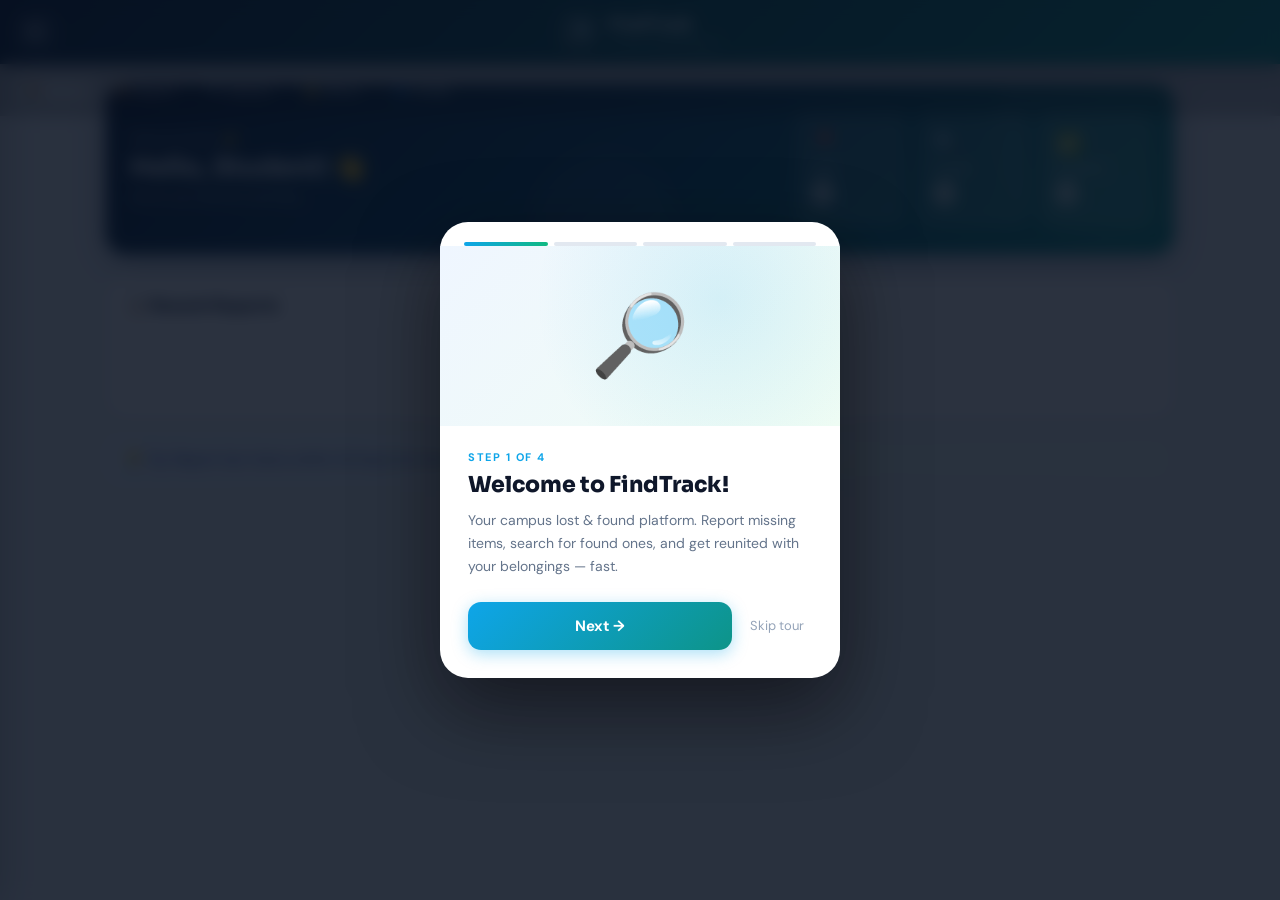
==== app.html @ 5d534c51 "Add files via upload" ====
<!DOCTYPE html>
<html lang="en">
<head>
  <meta charset="utf-8"/>
  <meta name="viewport" content="width=device-width,initial-scale=1"/>
  <title>FindTrack — Dashboard</title>
  <link rel="stylesheet" href="style.css"/>
</head>
<body>

  <!-- TOP BAR -->
  <header class="topbar">
    <div class="topbar-inner">
      <button id="burgerBtn" class="burger-btn" aria-label="Menu">☰</button>
      <div class="brand-wrap">
        <div class="logo">🔎</div>
        <div class="brand-text">
          <div class="brand-title">FindTrack</div>
          <div class="small-muted">Lost &amp; Found System</div>
        </div>
      </div>
      <div style="width:40px"></div>
    </div>
    <nav class="tabs">
      <button class="tab-btn active" data-tab="home">🏠 Home</button>
      <button class="tab-btn" data-tab="report">📦 Report</button>
      <button class="tab-btn" data-tab="search">🔍 Search</button>
      <button class="tab-btn" data-tab="notifications">🔔 Alerts</button>
      <button class="tab-btn" data-tab="profile">👤 Profile</button>
    </nav>
  </header>

  <!-- SIDEBAR -->
  <div id="sidebarOverlay" class="overlay hidden"></div>
  <aside id="sidebarDrawer" class="sidebar-drawer hidden">
    <div class="drawer-header">
      <strong>FindTrack Menu</strong>
      <button id="closeDrawer">✕</button>
    </div>
    <ul class="drawer-menu">
      <li class="drawer-item" data-section="home">🏠 Home</li>
      <li class="drawer-item" data-section="report">📦 Report Item</li>
      <li class="drawer-item" data-section="search">🔍 Search</li>
      <li class="drawer-item" data-section="notifications">🔔 Alerts</li>
      <li class="drawer-item" data-section="profile">👤 Profile</li>
      <hr>
      <li class="drawer-item" data-section="myitems">📂 My Items</li>
      <li class="drawer-item" data-section="pinned">📌 Pinned Items</li>
      <li class="drawer-item" data-section="categories">🏷️ Categories</li>
      <li class="drawer-item" data-section="analytics">📊 Analytics</li>
      <hr>
      <li class="drawer-item" data-section="tips">📚 Recovery Tips</li>
      <li class="drawer-item" data-section="packaging">📦 Packaging Tips</li>
      <li class="drawer-item" data-section="about">ℹ️ About / Help</li>
    </ul>
  </aside>

  <!-- MAIN -->
  <main>

    <!-- HOME -->
    <section id="home" class="panel active">
      <!-- Skeleton shown while JS loads -->
      <div id="homeSkeleton">
        <div class="skeleton skeleton-welcome"></div>
        <div style="background:white;border-radius:20px;border:1px solid #e2e8f0;padding:20px;margin-bottom:16px">
          <div class="skeleton skeleton-title" style="width:40%;height:16px;margin:0 0 16px"></div>
          <div class="skeleton skeleton-recent"></div>
          <div class="skeleton skeleton-recent"></div>
          <div class="skeleton skeleton-recent"></div>
        </div>
      </div>
      <!-- Real content (hidden until loaded) -->
      <div id="homeContent" style="display:none">
      <div class="welcome-card">
        <div class="welcome-left">
          <p class="muted">Welcome back 👋</p>
          <h1 id="welcomeUser" class="welcome-title">Hello, Student!</h1>
          <p class="muted" style="font-size:13px">Here's your activity summary</p>
        </div>
        <div class="stats-cards">
          <div class="stat-card">
            <div class="stat-icon">📍</div>
            <div class="stat-label">Lost</div>
            <div id="countLost" class="stat-value">0</div>
          </div>
          <div class="stat-card">
            <div class="stat-icon">🔍</div>
            <div class="stat-label">Found</div>
            <div id="countFound" class="stat-value">0</div>
          </div>
          <div class="stat-card">
            <div class="stat-icon">✅</div>
            <div class="stat-label">Claimed</div>
            <div id="countClaimed" class="stat-value">0</div>
          </div>
        </div>
      </div>

      <div class="recent-section">
        <div class="recent-header">
          <h3>📋 Recent Reports</h3>
        </div>
        <div id="recentList" class="recent-list"></div>
      </div>

      <div class="tip-banner">💡 Tip: Report lost items within 24 hours for the best chance of recovery!</div>
      </div><!-- end homeContent -->
    </section>

    <!-- REPORT -->
    <section id="report" class="panel">
      <div class="section-title">📦 Report Lost / Found Item</div>
      <p class="section-subtitle">Fill in the details below to submit a report. More detail = higher chance of recovery.</p>
      <div class="report-form-wrap">
        <form id="reportForm">
          <div class="form-group">
            <label for="r_title">Item Title *</label>
            <input id="r_title" type="text" placeholder="e.g., Blue Nike Backpack" required>
          </div>
          <div class="form-group">
            <label for="r_location">Location</label>
            <input id="r_location" type="text" placeholder="e.g., Library 2nd Floor">
          </div>
          <div class="form-group">
            <label for="r_desc">Description</label>
            <textarea id="r_desc" rows="4" placeholder="Add details like color, brand, identifying features..."></textarea>
          </div>
          <div class="form-group">
            <label for="r_image">Upload Photo</label>
            <input id="r_image" type="file" accept="image/*">
            <img id="imagePreview" class="image-preview" alt="Preview">
          </div>
          <div class="form-group">
            <label for="r_type">Item Status *</label>
            <select id="r_type">
              <option value="lost">🔴 Lost Item — I lost this</option>
              <option value="found">🟢 Found Item — I found this</option>
            </select>
          </div>
          <button class="primary-btn" type="submit">📤 Submit Report</button>
        </form>
      </div>
    </section>

    <!-- SEARCH -->
    <section id="search" class="panel">
      <div class="section-title">🔍 Search Items</div>
      <div class="search-container">
        <div class="search-bar">
          <div class="search-input-wrapper">
            <span class="search-icon">🔍</span>
            <input id="s_query" placeholder="Search by title, description or location...">
          </div>
          <select id="s_filter">
            <option value="all">All Items</option>
            <option value="lost">Lost Only</option>
            <option value="found">Found Only</option>
            <option value="claimed">Claimed</option>
          </select>
          <button id="toggleFilters" class="filter-btn">Filters ▾</button>
        </div>
        <div id="advancedFilters" class="advanced-filters hidden">
          <input id="filterLocation" placeholder="📍 Filter by location">
          <input id="filterDate" type="date">
        </div>
      </div>
      <div id="matchBanner" class="match-banner">
        <div class="match-banner-title">🤖 Smart Suggestions — Possible matches for your lost item</div>
        <div class="match-cards" id="matchCards"></div>
      </div>
      <div id="searchResults" class="cards-grid"></div>
      <div id="noResults" class="empty hidden"></div>
    </section>

    <!-- ITEM DETAIL VIEW -->
    <section id="itemDetail" class="panel">
      <button id="backToSearch" class="back-btn">← Back to Search</button>
      <div id="detailContent" class="detail-container"></div>
    </section>

    <!-- NOTIFICATIONS -->
    <section id="notifications" class="panel">
      <div class="section-title">🔔 Notifications &amp; Alerts</div>
      <div id="alertsList">
        <div class="alert-item">
          <strong>🎉 Welcome to FindTrack!</strong>
          <p>You'll receive notifications here when there are updates on your items.</p>
        </div>
        <div class="alert-item">
          <strong>💡 Pro Tip</strong>
          <p>Enable browser notifications to get instant alerts about your reported items!</p>
        </div>
      </div>
    </section>

    <!-- PROFILE -->
    <section id="profile" class="panel">
      <div class="section-title">👤 My Profile</div>
      <div class="profile-container">
        <div class="profile-photo">
          <img id="pf_avatar" src="https://api.dicebear.com/8.x/avataaars/svg?seed=default" alt="Profile">
          <input id="pf_avatar_file" type="file" hidden accept="image/*">
          <div style="display:flex;flex-direction:column;gap:8px;margin-top:12px">
            <button id="uploadBtn" class="primary-btn" style="width:100%;justify-content:center">📸 Upload Photo</button>
            <button id="randomAvatar" class="secondary-btn" style="width:100%;justify-content:center">🎲 Random Avatar</button>
          </div>
        </div>
        <div class="profile-fields">
          <div class="form-group">
            <label for="pf_name">Full Name</label>
            <input id="pf_name" placeholder="Enter your full name">
          </div>
          <div class="form-group">
            <label for="pf_email">Email Address</label>
            <input id="pf_email" type="email" placeholder="your.email@example.com">
          </div>
          <div class="form-group">
            <label for="pf_contact">Contact Number</label>
            <input id="pf_contact" placeholder="+63 912 345 6789">
          </div>
          <div style="display:flex;gap:10px;flex-wrap:wrap;align-items:center;margin-top:4px">
            <button id="saveProfile" class="primary-btn">💾 Save Profile</button>
            <a href="index.html" onclick="localStorage.removeItem('sessionUser')" style="font-size:13px;color:#ef4444;text-decoration:none;font-weight:600;">🚪 Logout</a>
          </div>
        </div>
      </div>
    </section>

    <!-- MY ITEMS -->
    <section id="myitems" class="panel">
      <div class="section-title">📂 My Items</div>
      <p class="section-subtitle">All items you've reported — tap to view details</p>
      <div id="myItemsList" class="cards-grid"></div>
      <div id="myItemsEmpty" class="empty" style="display:none">You haven't reported any items yet.</div>
    </section>

    <!-- PINNED -->
    <section id="pinned" class="panel">
      <div class="section-title">📌 Pinned Items</div>
      <p class="section-subtitle">Quick access to items you've bookmarked</p>
      <div id="pinnedList" class="cards-grid"></div>
      <div id="pinnedEmpty" class="empty" style="display:none">No pinned items yet. Pin items from search!</div>
    </section>

    <!-- CATEGORIES -->
    <section id="categories" class="panel">
      <div class="section-title">🏷️ Browse by Category</div>
      <p class="section-subtitle">Tap a category to filter lost items</p>
      <div class="cards-grid">
        <div class="card-item clickable" onclick="filterByCategory('bags')">
          <div class="card-media" style="font-size:60px">🎒</div>
          <div class="card-title">Bags &amp; Backpacks</div>
          <div class="card-desc">Backpacks, purses, wallets, luggage</div>
        </div>
        <div class="card-item clickable" onclick="filterByCategory('electronics')">
          <div class="card-media" style="font-size:60px">📱</div>
          <div class="card-title">Electronics</div>
          <div class="card-desc">Phones, laptops, tablets, chargers</div>
        </div>
        <div class="card-item clickable" onclick="filterByCategory('books')">
          <div class="card-media" style="font-size:60px">📚</div>
          <div class="card-title">Books &amp; Stationery</div>
          <div class="card-desc">Textbooks, notebooks, IDs, pens</div>
        </div>
        <div class="card-item clickable" onclick="filterByCategory('clothing')">
          <div class="card-media" style="font-size:60px">👕</div>
          <div class="card-title">Clothing &amp; Accessories</div>
          <div class="card-desc">Jackets, uniforms, glasses, watches</div>
        </div>
      </div>
    </section>

    <!-- ANALYTICS -->
    <section id="analytics" class="panel">
      <div class="section-title">📊 Analytics Dashboard</div>
      <p class="section-subtitle">Visual overview of all reported items</p>
      <div class="analytics-grid" id="analyticsGrid"></div>
      <div style="background:white;padding:24px;border-radius:20px;box-shadow:var(--shadow-sm);border:1px solid var(--border)">
        <canvas id="chartCanvas" width="400" height="220" style="max-width:100%;display:block;margin:0 auto"></canvas>
        <p style="text-align:center;color:var(--muted);font-size:13px;margin-top:14px">Item distribution by status</p>
      </div>
    </section>

    <!-- TIPS -->
    <section id="tips" class="panel">
      <div class="section-title">📚 Lost Item Recovery Guide</div>
      <p class="section-subtitle">Helpful tips to increase your chances of finding lost items</p>
      <div class="tips-grid">
        <div class="tip-card">🏃 <strong>Retrace Your Steps</strong><br><br>Go back through your route from the last few hours.</div>
        <div class="tip-card">🏢 <strong>Check Key Locations</strong><br><br>Visit Library, Cafeteria, Security Office, and Classrooms.</div>
        <div class="tip-card">📱 <strong>Use Digital Tools</strong><br><br>Post on forums, use FindTrack, check social media groups.</div>
        <div class="tip-card">🕒 <strong>Act Quickly</strong><br><br>Report and search within 2 hours for best results.</div>
        <div class="tip-card">📸 <strong>Add Photos</strong><br><br>Upload a photo of your item for much faster identification.</div>
        <div class="tip-card">📞 <strong>Contact Security</strong><br><br>Campus security offices collect found items daily.</div>
      </div>
    </section>

    <!-- PACKAGING TIPS -->
    <section id="packaging" class="panel">
      <div class="section-title">📦 Packaging &amp; Handling Tips</div>
      <p class="section-subtitle">Best practices for securing found items</p>
      <div class="tips-grid">
        <div class="tip-card">🧴 <strong>Protect Fragile Items</strong><br><br>Use bubble wrap or padding for delicate objects.</div>
        <div class="tip-card">🎁 <strong>Seal Securely</strong><br><br>Ensure items are properly contained before storage.</div>
        <div class="tip-card">📏 <strong>Label Clearly</strong><br><br>Add your name, contact info, and date item was found.</div>
        <div class="tip-card">🕒 <strong>Update Status</strong><br><br>Mark items as claimed once they've been recovered.</div>
      </div>
    </section>

    <!-- ABOUT -->
    <section id="about" class="panel">
      <div class="section-title">ℹ️ About FindTrack</div>
      <div class="report-form-wrap" style="max-width:600px">
        <p style="margin-bottom:16px;line-height:1.7"><strong>FindTrack</strong> is a comprehensive campus lost and found management system designed to help students and staff quickly report, search for, and recover lost items.</p>
        <div class="section-title" style="font-size:16px;margin-top:8px">📖 How to Use</div>
        <div class="tips-grid" style="grid-template-columns:1fr">
          <div class="tip-card">📦 <strong>Report</strong> — Submit details about lost or found items with photos and location</div>
          <div class="tip-card">🔍 <strong>Search</strong> — Browse all reported items with advanced filters and category browsing</div>
          <div class="tip-card">✅ <strong>Claim</strong> — Mark items as found once recovered, or delete your own reports</div>
          <div class="tip-card">📌 <strong>Pin</strong> — Bookmark items you want quick access to</div>
        </div>
        <div class="tip-banner" style="margin-top:16px">💡 Pro Tip: The more detail you add to reports, the faster items get matched!</div>
      </div>
    </section>

  </main>

  <!-- ONBOARDING OVERLAY -->
  <div id="onboardOverlay" class="onboard-overlay hidden">
    <div class="onboard-card" id="onboardCard">
      <div class="onboard-progress" id="onboardProgress"></div>
      <div class="onboard-visual">
        <div class="onboard-icon-wrap" id="onboardIcon"></div>
      </div>
      <div class="onboard-body">
        <div class="onboard-step-label" id="onboardLabel"></div>
        <div class="onboard-title"   id="onboardTitle"></div>
        <div class="onboard-desc"    id="onboardDesc"></div>
        <div class="onboard-actions">
          <button class="onboard-next" id="onboardNext">Next →</button>
          <button class="onboard-skip" id="onboardSkip">Skip tour</button>
        </div>
      </div>
    </div>
  </div>

  <!-- IMAGE ZOOM OVERLAY -->
  <div id="zoomOverlay" class="zoom-overlay hidden">
    <button class="zoom-close" id="zoomClose">✕</button>
    <img id="zoomImg" class="zoom-img" src="" alt="Zoomed view">
    <div class="zoom-hint">Tap anywhere to close</div>
  </div>

  <!-- MOBILE BOTTOM NAV -->
  <nav class="bottom-nav" id="bottomNav">
    <button class="bnav-btn active" data-tab="home">
      <span class="bnav-icon">🏠</span>Home
    </button>
    <button class="bnav-btn" data-tab="search">
      <span class="bnav-icon">🔍</span>Search
    </button>
    <button class="bnav-btn" data-tab="notifications">
      <span class="bnav-icon">🔔</span>Alerts
    </button>
    <button class="bnav-btn" data-tab="profile">
      <span class="bnav-icon">👤</span>Profile
    </button>
  </nav>

  <!-- REPORT FAB (mobile) -->
  <button class="report-fab" id="reportFab" title="Report Item">📦</button>

  <!-- GUEST MODAL -->
  <div id="guestModal" class="modal hidden">
    <div class="modal-content">
      <div class="modal-icon">🔒</div>
      <h2>Login Required</h2>
      <p>Please login or sign up to unlock the full features of FindTrack!</p>
      <div class="modal-buttons">
        <a href="login.html" class="modal-btn primary">🔐 Login</a>
        <a href="signup.html" class="modal-btn secondary">📝 Sign Up</a>
      </div>
      <button id="closeModal" class="modal-close">Maybe later</button>
    </div>
  </div>

  <!-- TOAST CONTAINER -->
  <div class="toast-container" id="toastContainer"></div>

  <script src="script.js"></script>
</body>
</html>
---- style.css ----
/* FindTrack v2 — Complete App Stylesheet */
@import url('https://fonts.googleapis.com/css2?family=Sora:wght@600;700;800&family=DM+Sans:wght@400;500;600&display=swap');

:root {
  --sky: #0ea5e9;
  --sky-dark: #0284c7;
  --teal: #0d9488;
  --mint: #10b981;
  --navy: #060f1e;
  --panel-bg: #f0f4f8;
  --white: #ffffff;
  --surface: #ffffff;
  --surface-alt: #f8fafc;
  --border: #e2e8f0;
  --muted: #64748b;
  --text: #0f172a;
  --text-sub: #475569;
  --shadow-sm: 0 2px 8px rgba(0,0,0,0.06);
  --shadow-md: 0 4px 20px rgba(0,0,0,0.10);
  --shadow-lg: 0 8px 40px rgba(0,0,0,0.14);
  --radius-sm: 10px;
  --radius-md: 14px;
  --radius-lg: 20px;
  --topbar-h: 64px;
  --tabs-h: 52px;
}

*, *::before, *::after { box-sizing: border-box; margin: 0; padding: 0; }

body {
  font-family: 'DM Sans', system-ui, sans-serif;
  background: var(--panel-bg);
  color: var(--text);
  -webkit-font-smoothing: antialiased;
}

/* ── TOPBAR ── */
.topbar {
  position: sticky; top: 0; z-index: 100;
  background: linear-gradient(135deg, #0c1f3a 0%, #0d9488 100%);
  box-shadow: 0 2px 20px rgba(0,0,0,0.25);
  height: var(--topbar-h);
}

.topbar-inner {
  height: 100%;
  display: flex; align-items: center; justify-content: space-between;
  padding: 0 16px; gap: 12px;
}

.brand-wrap { display: flex; align-items: center; gap: 10px; }

.logo {
  width: 38px; height: 38px;
  background: rgba(255,255,255,0.15);
  border-radius: 10px;
  display: flex; align-items: center; justify-content: center;
  font-size: 18px; flex-shrink: 0;
  box-shadow: 0 2px 8px rgba(0,0,0,0.15);
}

.brand-title { font-family: 'Sora', sans-serif; font-weight: 700; font-size: 17px; color: white; letter-spacing: -0.2px; }
.brand-text .small-muted { font-size: 11px; color: rgba(255,255,255,0.55); margin-top: 1px; }

.burger-btn {
  background: rgba(255,255,255,0.1);
  border: 1px solid rgba(255,255,255,0.15);
  color: white; font-size: 18px;
  cursor: pointer; padding: 7px 10px;
  border-radius: 9px; transition: all 0.2s; line-height: 1;
}
.burger-btn:hover { background: rgba(255,255,255,0.2); }

/* ── TABS ── */
.tabs {
  display: flex; gap: 4px;
  background: rgba(0,0,0,0.2);
  padding: 8px 12px;
  overflow-x: auto; scrollbar-width: none;
  height: var(--tabs-h);
  align-items: center;
}
.tabs::-webkit-scrollbar { display: none; }

.tab-btn {
  background: transparent; border: 0;
  color: rgba(255,255,255,0.65);
  padding: 8px 14px; border-radius: 8px;
  cursor: pointer; font-weight: 600; font-size: 13px;
  font-family: 'DM Sans', sans-serif;
  white-space: nowrap; transition: all 0.2s;
  display: flex; align-items: center; gap: 5px;
}
.tab-btn:hover { background: rgba(255,255,255,0.1); color: white; }
.tab-btn.active {
  background: rgba(255,255,255,0.18);
  color: white;
  box-shadow: 0 2px 8px rgba(0,0,0,0.15);
}

/* ── SIDEBAR DRAWER ── */
.overlay {
  position: fixed; inset: 0; background: rgba(0,0,0,0.55);
  z-index: 200; backdrop-filter: blur(4px);
}
.overlay.hidden { display: none; }

.sidebar-drawer {
  position: fixed; left: 0; top: 0; bottom: 0;
  width: 280px; z-index: 201;
  background: white;
  box-shadow: 4px 0 30px rgba(0,0,0,0.2);
  transform: translateX(-100%);
  transition: transform 0.3s cubic-bezier(.4,0,.2,1);
  display: flex; flex-direction: column;
}
.sidebar-drawer.hidden { transform: translateX(-100%); }
.sidebar-drawer.show { transform: translateX(0); }

.drawer-header {
  display: flex; align-items: center; justify-content: space-between;
  padding: 18px 20px;
  background: linear-gradient(135deg, #0c1f3a, #0d9488);
  color: white;
}
.drawer-header strong { font-family: 'Sora', sans-serif; font-size: 16px; }
.drawer-header button { background: rgba(255,255,255,0.15); border: none; color: white; font-size: 16px; cursor: pointer; width: 30px; height: 30px; border-radius: 8px; display: flex; align-items: center; justify-content: center; }

.drawer-menu { list-style: none; overflow-y: auto; flex: 1; padding: 12px 0; }
.drawer-menu hr { border: none; border-top: 1px solid #f1f5f9; margin: 8px 0; }
.drawer-item {
  padding: 12px 20px; cursor: pointer; font-size: 14px; font-weight: 500;
  color: #374151; transition: all 0.15s;
  display: flex; align-items: center; gap: 10px;
  border-radius: 0;
}
.drawer-item:hover { background: #f0f9ff; color: #0284c7; }

/* ── MAIN LAYOUT ── */
main {
  padding: 20px 16px 80px;
  max-width: 1100px;
  margin: 0 auto;
}

.panel { display: none; }
.panel.active { display: block; animation: panelIn 0.3s ease both; }
@keyframes panelIn { from { opacity: 0; transform: translateY(8px); } to { opacity: 1; transform: translateY(0); } }

/* ── WELCOME CARD ── */
.welcome-card {
  background: linear-gradient(135deg, #0c1f3a 0%, #0d4f6e 50%, #0d9488 100%);
  padding: 28px 24px; border-radius: var(--radius-lg);
  box-shadow: 0 8px 32px rgba(12,31,58,0.3);
  color: white; margin-bottom: 20px;
  display: flex; flex-direction: column; gap: 20px;
  position: relative; overflow: hidden;
}
.welcome-card::before {
  content: ''; position: absolute; top: -60px; right: -40px;
  width: 220px; height: 220px; border-radius: 50%;
  background: rgba(255,255,255,0.05);
}
.welcome-card::after {
  content: ''; position: absolute; bottom: -40px; left: 40%;
  width: 140px; height: 140px; border-radius: 50%;
  background: rgba(255,255,255,0.04);
}

@media (min-width: 768px) {
  .welcome-card { flex-direction: row; align-items: center; justify-content: space-between; }
}

.welcome-left .muted { color: rgba(255,255,255,0.6); font-size: 13px; margin-bottom: 4px; }
.welcome-title { font-family: 'Sora', sans-serif; font-size: 26px; font-weight: 700; margin-bottom: 4px; }

.stats-cards { display: flex; gap: 12px; flex-wrap: wrap; }
.stat-card {
  flex: 1; min-width: 110px;
  padding: 16px 14px; border-radius: 14px; color: white;
  background: rgba(255,255,255,0.12);
  backdrop-filter: blur(10px);
  border: 1px solid rgba(255,255,255,0.15);
  display: flex; flex-direction: column; gap: 4px;
  transition: all 0.25s; cursor: default;
}
.stat-card:hover { transform: translateY(-3px); background: rgba(255,255,255,0.18); }

.stat-icon { font-size: 22px; }
.stat-label { font-size: 10px; opacity: 0.7; font-weight: 700; letter-spacing: 0.8px; text-transform: uppercase; }
.stat-value { font-family: 'Sora', sans-serif; font-size: 30px; font-weight: 800; line-height: 1; }

/* ── SECTION HEADERS ── */
.section-title {
  font-family: 'Sora', sans-serif; font-size: 19px; font-weight: 700;
  color: var(--text); margin-bottom: 16px;
  display: flex; align-items: center; gap: 8px;
}
.section-subtitle { font-size: 14px; color: var(--muted); margin-bottom: 20px; }

/* ── RECENT SECTION ── */
.recent-section {
  background: var(--surface); border-radius: var(--radius-lg);
  padding: 20px; box-shadow: var(--shadow-sm);
  margin-bottom: 16px; border: 1px solid var(--border);
}
.recent-header { display: flex; align-items: center; justify-content: space-between; margin-bottom: 16px; }
.recent-header h3 { font-family: 'Sora', sans-serif; font-size: 16px; font-weight: 700; }

.recent-list { display: flex; flex-direction: column; gap: 10px; }

.recent-item {
  display: flex; align-items: center; gap: 14px;
  padding: 12px 14px; border-radius: var(--radius-md);
  background: var(--surface-alt); border: 1px solid var(--border);
  cursor: pointer; transition: all 0.2s;
}
.recent-item:hover { background: #eff6ff; border-color: #bfdbfe; transform: translateX(3px); }
.recent-thumb { width: 44px; height: 44px; border-radius: 10px; object-fit: cover; background: #e2e8f0; display: flex; align-items: center; justify-content: center; font-size: 20px; flex-shrink: 0; overflow: hidden; }
.recent-thumb img { width: 100%; height: 100%; object-fit: cover; }
.recent-info { flex: 1; min-width: 0; }
.recent-title { font-weight: 600; font-size: 14px; white-space: nowrap; overflow: hidden; text-overflow: ellipsis; }
.recent-meta { font-size: 12px; color: var(--muted); margin-top: 2px; }

/* ── TIP BANNER ── */
.tip-banner {
  background: linear-gradient(135deg, #eff6ff, #f0fdf4);
  border: 1px solid #bfdbfe;
  border-radius: var(--radius-md);
  padding: 14px 18px; font-size: 14px; color: #1e40af;
  font-weight: 500; margin-top: 16px;
}

/* ── CARDS GRID ── */
.cards-grid {
  display: grid;
  grid-template-columns: repeat(auto-fill, minmax(220px, 1fr));
  gap: 16px;
}

.card-item {
  background: var(--surface); border-radius: var(--radius-lg);
  box-shadow: var(--shadow-sm); overflow: hidden;
  border: 1px solid var(--border);
  transition: all 0.25s;
}
.card-item.clickable { cursor: pointer; }
.card-item:hover {
  transform: translateY(-4px);
  box-shadow: var(--shadow-lg);
  border-color: #bfdbfe;
}

.card-media {
  height: 150px; background: var(--surface-alt);
  display: flex; align-items: center; justify-content: center;
  overflow: hidden; border-bottom: 1px solid var(--border);
}
.card-media img { width: 100%; height: 100%; object-fit: cover; }

.card-title { font-weight: 700; font-size: 14px; padding: 12px 14px 4px; line-height: 1.3; }
.card-desc { font-size: 12.5px; color: var(--muted); padding: 0 14px 10px; line-height: 1.5; display: -webkit-box; -webkit-line-clamp: 2; -webkit-box-orient: vertical; overflow: hidden; }

.card-footer {
  display: flex; align-items: center; justify-content: space-between;
  padding: 10px 14px 12px; border-top: 1px solid var(--border);
  font-size: 12px;
}

/* ── BADGES ── */
.badge {
  display: inline-flex; align-items: center;
  padding: 4px 10px; border-radius: 100px;
  font-size: 10.5px; font-weight: 700; letter-spacing: 0.5px; text-transform: uppercase;
}
.badge.lost { background: #fff1f0; color: #cf1322; border: 1px solid #ffa39e; }
.badge.found { background: #e6f4ff; color: #0958d9; border: 1px solid #91caff; }
.badge.claimed { background: #f6ffed; color: #237804; border: 1px solid #b7eb8f; }

/* ── PIN BUTTON ── */
.pin-toggle {
  position: absolute; top: 8px; right: 8px;
  background: rgba(255,255,255,0.9); border: 1px solid rgba(0,0,0,0.1);
  border-radius: 8px; padding: 5px; font-size: 14px;
  cursor: pointer; transition: all 0.2s;
  line-height: 1; z-index: 1;
}
.pin-toggle:hover { transform: scale(1.15); background: white; }
.pin-toggle.pinned { background: #fef3c7; border-color: #f59e0b; }

/* ── SEARCH ── */
.search-container {
  background: var(--surface); border-radius: var(--radius-lg);
  padding: 20px; box-shadow: var(--shadow-sm);
  margin-bottom: 20px; border: 1px solid var(--border);
}

.search-bar {
  display: flex; gap: 10px; flex-wrap: wrap;
}

.search-input-wrapper {
  flex: 1; min-width: 200px; position: relative;
}
.search-icon { position: absolute; left: 14px; top: 50%; transform: translateY(-50%); font-size: 16px; opacity: 0.4; }

.search-input-wrapper input,
#s_filter {
  height: 46px; border-radius: var(--radius-md);
  border: 1.5px solid var(--border); background: var(--surface-alt);
  font-family: 'DM Sans', sans-serif; font-size: 14px; color: var(--text);
  outline: none; transition: all 0.2s;
}
.search-input-wrapper input { width: 100%; padding: 0 14px 0 42px; }
.search-input-wrapper input:focus { border-color: var(--sky); box-shadow: 0 0 0 3px rgba(14,165,233,0.1); background: white; }
#s_filter { padding: 0 12px; cursor: pointer; }
#s_filter:focus { border-color: var(--sky); box-shadow: 0 0 0 3px rgba(14,165,233,0.1); }

.filter-btn {
  height: 46px; padding: 0 18px; border-radius: var(--radius-md);
  border: 1.5px solid var(--border); background: var(--surface-alt);
  font-size: 13px; font-weight: 600; cursor: pointer; color: var(--text-sub);
  font-family: 'DM Sans', sans-serif; transition: all 0.2s;
}
.filter-btn:hover { background: var(--sky); color: white; border-color: var(--sky); }

.advanced-filters {
  display: flex; gap: 10px; flex-wrap: wrap; margin-top: 12px; padding-top: 12px;
  border-top: 1px solid var(--border);
}
.advanced-filters input {
  flex: 1; min-width: 140px; height: 40px; padding: 0 12px;
  border: 1.5px solid var(--border); border-radius: var(--radius-sm);
  background: var(--surface-alt); font-family: 'DM Sans', sans-serif; font-size: 14px;
  outline: none; transition: all 0.2s;
}
.advanced-filters input:focus { border-color: var(--sky); box-shadow: 0 0 0 3px rgba(14,165,233,0.1); background: white; }
.advanced-filters.hidden { display: none; }

/* ── REPORT FORM ── */
.report-form-wrap {
  background: var(--surface); border-radius: var(--radius-lg);
  padding: 28px; box-shadow: var(--shadow-sm); border: 1px solid var(--border);
  max-width: 680px;
}

.form-group { margin-bottom: 18px; }
.form-group label {
  display: block; font-size: 13px; font-weight: 600;
  color: var(--text-sub); margin-bottom: 7px;
  text-transform: uppercase; letter-spacing: 0.5px;
}
.form-group input,
.form-group textarea,
.form-group select {
  width: 100%; padding: 12px 14px;
  border: 1.5px solid var(--border); border-radius: var(--radius-sm);
  background: var(--surface-alt); color: var(--text);
  font-family: 'DM Sans', sans-serif; font-size: 14px;
  outline: none; transition: all 0.2s; resize: vertical;
}
.form-group input:focus,
.form-group textarea:focus,
.form-group select:focus {
  border-color: var(--sky); box-shadow: 0 0 0 3px rgba(14,165,233,0.1); background: white;
}
.form-group input[type="file"] {
  padding: 10px 14px; cursor: pointer; background: var(--surface-alt);
}

.image-preview {
  margin-top: 10px; max-width: 100%; max-height: 200px;
  border-radius: var(--radius-md); object-fit: cover;
  display: none; border: 1px solid var(--border);
}

/* ── BUTTONS ── */
.primary-btn {
  background: linear-gradient(135deg, var(--sky), var(--teal));
  border: none; border-radius: var(--radius-sm);
  color: white; font-size: 15px; font-weight: 700;
  font-family: 'DM Sans', sans-serif;
  padding: 13px 26px; cursor: pointer;
  box-shadow: 0 4px 16px rgba(14,165,233,0.3);
  transition: all 0.25s; display: inline-flex; align-items: center; gap: 8px;
}
.primary-btn:hover { transform: translateY(-2px); box-shadow: 0 8px 24px rgba(14,165,233,0.45); }

.secondary-btn {
  background: var(--surface); border: 1.5px solid var(--border);
  border-radius: var(--radius-sm); color: var(--text-sub);
  font-size: 14px; font-weight: 600; font-family: 'DM Sans', sans-serif;
  padding: 11px 20px; cursor: pointer; transition: all 0.2s;
  display: inline-flex; align-items: center; gap: 7px;
}
.secondary-btn:hover { border-color: var(--sky); color: var(--sky); background: #eff6ff; }

.delete-btn {
  background: #fff1f0; border: 1px solid #ffa39e;
  border-radius: 8px; color: #cf1322;
  font-size: 13px; font-weight: 600; font-family: 'DM Sans', sans-serif;
  padding: 8px 14px; cursor: pointer; margin-top: 10px; width: 100%;
  transition: all 0.2s;
}
.delete-btn:hover { background: #cf1322; color: white; }

.back-btn {
  display: inline-flex; align-items: center; gap: 6px;
  background: var(--surface); border: 1.5px solid var(--border);
  border-radius: var(--radius-sm); color: var(--text-sub);
  font-size: 14px; font-weight: 600; font-family: 'DM Sans', sans-serif;
  padding: 10px 18px; cursor: pointer; margin-bottom: 20px;
  transition: all 0.2s;
}
.back-btn:hover { border-color: var(--sky); color: var(--sky); }

/* ── PROFILE ── */
.profile-container {
  display: grid; gap: 24px; align-items: start;
  grid-template-columns: 1fr;
}
@media(min-width: 640px) {
  .profile-container { grid-template-columns: 200px 1fr; }
}

.profile-photo {
  background: var(--surface); border-radius: var(--radius-lg);
  padding: 24px; text-align: center;
  border: 1px solid var(--border); box-shadow: var(--shadow-sm);
}
.profile-photo img {
  width: 110px; height: 110px; border-radius: 50%;
  object-fit: cover; border: 3px solid #bfdbfe;
  box-shadow: 0 4px 16px rgba(14,165,233,0.2);
  margin-bottom: 14px;
}

.profile-fields {
  background: var(--surface); border-radius: var(--radius-lg);
  padding: 24px; border: 1px solid var(--border); box-shadow: var(--shadow-sm);
}

/* ── EMPTY STATE ── */
.empty {
  text-align: center; padding: 56px 20px;
  color: var(--muted); font-size: 15px;
}
#noResults.empty::before { content: '🔍'; display: block; font-size: 48px; margin-bottom: 12px; }
.empty.hidden { display: none; }

/* ── TIPS GRID ── */
.tips-grid {
  display: grid; grid-template-columns: repeat(auto-fit, minmax(220px, 1fr));
  gap: 14px;
}
.tip-card {
  background: var(--surface); border-radius: var(--radius-md);
  padding: 20px; border: 1px solid var(--border);
  box-shadow: var(--shadow-sm); font-size: 14px; line-height: 1.6;
  transition: all 0.2s;
}
.tip-card:hover { transform: translateY(-3px); box-shadow: var(--shadow-md); border-color: #bfdbfe; }

/* ── ITEM DETAIL ── */
.detail-container {
  background: var(--surface); border-radius: var(--radius-lg);
  overflow: hidden; box-shadow: var(--shadow-md); border: 1px solid var(--border);
  max-width: 700px;
}
.detail-image {
  width: 100%; height: 260px; object-fit: cover;
  background: var(--surface-alt); display: block;
}
.detail-body { padding: 24px; }
.detail-title { font-family: 'Sora', sans-serif; font-size: 22px; font-weight: 700; margin-bottom: 8px; }
.detail-meta { display: flex; flex-wrap: wrap; gap: 10px; margin-bottom: 16px; }
.detail-meta-item { font-size: 13px; color: var(--muted); display: flex; align-items: center; gap: 5px; }
.detail-desc { font-size: 15px; line-height: 1.7; color: var(--text-sub); margin-bottom: 20px; }
.detail-actions { display: flex; gap: 10px; flex-wrap: wrap; }

/* ── MODAL ── */
.modal {
  position: fixed; inset: 0;
  background: rgba(0,0,0,0.6); z-index: 500;
  display: flex; align-items: center; justify-content: center;
  backdrop-filter: blur(6px);
  animation: modalIn 0.2s ease;
}
.modal.hidden { display: none; }
@keyframes modalIn { from { opacity: 0; } to { opacity: 1; } }

.modal-content {
  background: white; border-radius: var(--radius-lg);
  padding: 40px 32px; max-width: 380px; width: calc(100% - 40px);
  text-align: center; box-shadow: 0 20px 60px rgba(0,0,0,0.3);
  animation: modalSlide 0.3s cubic-bezier(.34,1.56,.64,1) both;
}
@keyframes modalSlide { from { transform: scale(0.92) translateY(20px); } to { transform: scale(1) translateY(0); } }

.modal-icon { font-size: 52px; margin-bottom: 16px; }
.modal-content h2 { font-family: 'Sora', sans-serif; font-size: 22px; font-weight: 700; margin-bottom: 10px; }
.modal-content p { color: var(--muted); font-size: 14px; line-height: 1.6; margin-bottom: 24px; }
.modal-buttons { display: flex; gap: 10px; margin-bottom: 14px; }
.modal-btn {
  flex: 1; padding: 13px; border-radius: 12px;
  font-weight: 700; font-size: 14px; text-decoration: none;
  text-align: center; transition: all 0.2s; font-family: 'DM Sans', sans-serif;
  border: none; cursor: pointer;
}
.modal-btn.primary { background: linear-gradient(135deg, var(--sky), var(--teal)); color: white; }
.modal-btn.secondary { background: var(--surface-alt); color: var(--text); border: 1.5px solid var(--border); }
.modal-btn:hover { transform: translateY(-1px); }
.modal-close { background: none; border: none; color: var(--muted); cursor: pointer; font-size: 13px; text-decoration: underline; }

/* ── NOTIFICATIONS ── */
.alert-item {
  background: var(--surface); border-radius: var(--radius-md);
  padding: 18px 20px; margin-bottom: 12px;
  border: 1px solid var(--border); box-shadow: var(--shadow-sm);
  border-left: 4px solid var(--sky);
}
.alert-item strong { display: block; margin-bottom: 4px; font-size: 14px; }
.alert-item p { color: var(--muted); font-size: 13px; }

/* ── TOAST ── */
.toast-container {
  position: fixed; bottom: 20px; right: 20px; z-index: 600;
  display: flex; flex-direction: column; gap: 8px; pointer-events: none;
}
.toast-msg {
  background: white; border-radius: 12px; padding: 14px 18px;
  box-shadow: 0 8px 32px rgba(0,0,0,0.15); font-size: 14px; font-weight: 500;
  border-left: 4px solid var(--sky);
  display: flex; align-items: center; gap: 10px;
  animation: toastIn 0.35s cubic-bezier(.34,1.56,.64,1) both;
  pointer-events: all; max-width: 320px;
}
.toast-msg.success { border-left-color: var(--mint); }
.toast-msg.error { border-left-color: #f87171; }
@keyframes toastIn { from { opacity: 0; transform: translateX(20px); } to { opacity: 1; transform: translateX(0); } }
@keyframes toastOut { to { opacity: 0; transform: translateX(20px); } }

/* ── ANALYTICS ── */
.analytics-grid {
  display: grid; grid-template-columns: repeat(auto-fit, minmax(260px, 1fr));
  gap: 16px; margin-bottom: 20px;
}
.analytics-card {
  background: var(--surface); border-radius: var(--radius-lg);
  padding: 24px; border: 1px solid var(--border); box-shadow: var(--shadow-sm);
  text-align: center;
}
.analytics-card .big-num { font-family: 'Sora', sans-serif; font-size: 42px; font-weight: 800; }
.analytics-card .big-label { font-size: 13px; color: var(--muted); text-transform: uppercase; letter-spacing: 0.8px; font-weight: 600; margin-top: 6px; }

/* ── RESPONSIVE ── */
@media (max-width: 480px) {
  .cards-grid { grid-template-columns: 1fr 1fr; }
  .welcome-title { font-size: 20px; }
  .stat-value { font-size: 24px; }
}
@media (max-width: 360px) {
  .cards-grid { grid-template-columns: 1fr; }
}

/* ═══════════════════════════════════════════
   FINDTRACK v3 — NEW FEATURE STYLES
   ═══════════════════════════════════════════ */

/* ── SKELETON LOADERS ── */
@keyframes shimmer {
  0%   { background-position: -600px 0; }
  100% { background-position: 600px 0; }
}
.skeleton {
  background: linear-gradient(90deg, #e2e8f0 25%, #f1f5f9 50%, #e2e8f0 75%);
  background-size: 600px 100%;
  animation: shimmer 1.4s ease infinite;
  border-radius: 8px;
}
.skeleton-card {
  background: var(--surface); border-radius: var(--radius-lg);
  border: 1px solid var(--border); overflow: hidden;
}
.skeleton-media  { height: 150px; }
.skeleton-title  { height: 14px; margin: 14px 14px 8px; width: 70%; }
.skeleton-desc   { height: 11px; margin: 0 14px 6px; width: 90%; }
.skeleton-desc2  { height: 11px; margin: 0 14px 14px; width: 55%; }
.skeleton-footer { height: 36px; margin: 0 14px 14px; border-radius: 8px; width: 40%; }
.skeleton-recent { height: 68px; border-radius: var(--radius-md); margin-bottom: 10px; }
.skeleton-welcome { height: 120px; border-radius: var(--radius-lg); margin-bottom: 20px; }

/* ── ONBOARDING OVERLAY ── */
.onboard-overlay {
  position: fixed; inset: 0; z-index: 900;
  background: rgba(6,15,30,0.85);
  backdrop-filter: blur(8px);
  display: flex; align-items: center; justify-content: center;
  padding: 20px;
  animation: fadeInOver 0.4s ease;
}
.onboard-overlay.hidden { display: none; }
@keyframes fadeInOver { from { opacity: 0; } to { opacity: 1; } }

.onboard-card {
  background: white; border-radius: 28px;
  width: 100%; max-width: 400px;
  box-shadow: 0 30px 80px rgba(0,0,0,0.5);
  overflow: hidden;
  animation: onboardPop 0.45s cubic-bezier(.34,1.56,.64,1) both;
}
@keyframes onboardPop { from { transform: scale(0.88) translateY(30px); opacity: 0; } to { transform: scale(1) translateY(0); opacity: 1; } }

.onboard-progress {
  display: flex; gap: 6px; padding: 20px 24px 0;
}
.onboard-pip {
  flex: 1; height: 4px; border-radius: 2px;
  background: #e2e8f0; transition: background 0.4s;
}
.onboard-pip.done { background: #0ea5e9; }
.onboard-pip.active { background: linear-gradient(90deg, #0ea5e9, #10b981); }

.onboard-visual {
  height: 180px;
  display: flex; align-items: center; justify-content: center;
  font-size: 80px;
  background: linear-gradient(135deg, #eff6ff, #f0fdf4);
  position: relative; overflow: hidden;
}
.onboard-visual::after {
  content: ''; position: absolute; inset: 0;
  background: radial-gradient(circle at 70% 30%, rgba(14,165,233,0.12), transparent 60%);
}
.onboard-icon-wrap {
  animation: onboardFloat 3s ease-in-out infinite;
  position: relative; z-index: 1;
}
@keyframes onboardFloat {
  0%,100% { transform: translateY(0) rotate(-3deg); }
  50%      { transform: translateY(-12px) rotate(3deg); }
}

.onboard-body { padding: 24px 28px 28px; }
.onboard-step-label {
  font-size: 11px; font-weight: 700; letter-spacing: 1.5px;
  text-transform: uppercase; color: #0ea5e9; margin-bottom: 8px;
}
.onboard-title {
  font-family: 'Sora', sans-serif; font-size: 22px; font-weight: 800;
  color: #0f172a; margin-bottom: 10px; line-height: 1.2;
}
.onboard-desc {
  font-size: 14px; color: #64748b; line-height: 1.65; margin-bottom: 24px;
}
.onboard-actions { display: flex; gap: 10px; align-items: center; }
.onboard-next {
  flex: 1; padding: 14px;
  background: linear-gradient(135deg, #0ea5e9, #0d9488);
  border: none; border-radius: 13px;
  color: white; font-size: 15px; font-weight: 700;
  font-family: 'DM Sans', sans-serif; cursor: pointer;
  box-shadow: 0 4px 16px rgba(14,165,233,0.35);
  transition: all 0.2s;
}
.onboard-next:hover { transform: translateY(-1px); box-shadow: 0 8px 24px rgba(14,165,233,0.45); }
.onboard-skip {
  background: none; border: none; color: #94a3b8;
  font-size: 13px; cursor: pointer; font-family: 'DM Sans', sans-serif;
  padding: 8px; transition: color 0.2s;
}
.onboard-skip:hover { color: #64748b; }

/* ── SMART MATCH BANNER ── */
.match-banner {
  background: linear-gradient(135deg, #fef3c7, #fffbeb);
  border: 1.5px solid #f59e0b;
  border-radius: var(--radius-lg);
  padding: 16px 20px; margin-bottom: 20px;
  display: none;
}
.match-banner.show { display: block; animation: panelIn 0.3s ease; }
.match-banner-title {
  font-family: 'Sora', sans-serif; font-size: 14px; font-weight: 700;
  color: #92400e; margin-bottom: 10px;
  display: flex; align-items: center; gap: 7px;
}
.match-cards { display: flex; gap: 10px; overflow-x: auto; padding-bottom: 4px; scrollbar-width: none; }
.match-cards::-webkit-scrollbar { display: none; }
.match-chip {
  flex-shrink: 0; background: white; border: 1.5px solid #fbbf24;
  border-radius: 12px; padding: 10px 14px; cursor: pointer;
  transition: all 0.2s; min-width: 140px;
  box-shadow: 0 2px 8px rgba(245,158,11,0.15);
}
.match-chip:hover { background: #fffbeb; transform: translateY(-2px); box-shadow: 0 6px 16px rgba(245,158,11,0.25); }
.match-chip-title { font-size: 13px; font-weight: 700; color: #0f172a; margin-bottom: 3px; white-space: nowrap; overflow: hidden; text-overflow: ellipsis; max-width: 120px; }
.match-chip-meta  { font-size: 11px; color: #92400e; }
.match-score {
  display: inline-flex; align-items: center; gap: 3px;
  background: #fef3c7; border: 1px solid #fbbf24;
  border-radius: 6px; padding: 2px 7px;
  font-size: 10px; font-weight: 700; color: #92400e;
  margin-top: 5px;
}

/* ── IMAGE ZOOM MODAL ── */
.zoom-overlay {
  position: fixed; inset: 0; z-index: 800;
  background: rgba(0,0,0,0.92);
  display: flex; align-items: center; justify-content: center;
  cursor: zoom-out; padding: 20px;
  animation: fadeInOver 0.2s ease;
}
.zoom-overlay.hidden { display: none; }
.zoom-img {
  max-width: 100%; max-height: 90vh;
  border-radius: 12px;
  box-shadow: 0 20px 80px rgba(0,0,0,0.8);
  animation: zoomIn 0.25s cubic-bezier(.34,1.56,.64,1) both;
  cursor: default;
}
@keyframes zoomIn { from { transform: scale(0.85); opacity: 0; } to { transform: scale(1); opacity: 1; } }
.zoom-close {
  position: absolute; top: 16px; right: 16px;
  background: rgba(255,255,255,0.15); border: 1px solid rgba(255,255,255,0.2);
  color: white; border-radius: 50%; width: 40px; height: 40px;
  font-size: 18px; cursor: pointer; display: flex; align-items: center; justify-content: center;
  transition: background 0.2s; backdrop-filter: blur(8px);
}
.zoom-close:hover { background: rgba(255,255,255,0.25); }
.zoom-hint {
  position: absolute; bottom: 20px; left: 50%; transform: translateX(-50%);
  background: rgba(255,255,255,0.1); border: 1px solid rgba(255,255,255,0.15);
  color: rgba(255,255,255,0.7); border-radius: 100px; padding: 7px 16px;
  font-size: 12px; backdrop-filter: blur(8px); white-space: nowrap;
}

/* clickable image in detail */
.zoomable-img {
  cursor: zoom-in; transition: transform 0.2s;
}
.zoomable-img:hover { transform: scale(1.01); }

/* ── ANIMATED EYE (password toggle) ── */
.eye-btn {
  position: absolute; right: 14px; top: 50%; transform: translateY(-50%);
  background: none; border: none; cursor: pointer;
  padding: 4px; width: 32px; height: 32px;
  display: flex; align-items: center; justify-content: center;
  border-radius: 8px; transition: background 0.2s;
}
.eye-btn:hover { background: rgba(0,0,0,0.06); }

.eye-svg { width: 20px; height: 20px; overflow: visible; }
.eye-iris {
  transition: r 0.25s cubic-bezier(.34,1.56,.64,1), opacity 0.2s;
}
.eye-lid-top, .eye-lid-bot {
  transition: d 0.3s cubic-bezier(.4,0,.2,1);
}
.eye-slash {
  transition: opacity 0.2s; opacity: 0;
  stroke-dasharray: 30;
  stroke-dashoffset: 30;
  transition: stroke-dashoffset 0.3s ease, opacity 0.2s;
}
.eye-btn.closed .eye-slash {
  opacity: 1; stroke-dashoffset: 0;
}
.eye-btn.closed .eye-iris {
  r: 0; opacity: 0;
}

/* ── MOBILE BOTTOM NAV ── */
@media (max-width: 600px) {
  /* Hide top tabs on mobile, use bottom nav instead */
  .tabs { display: none; }

  .bottom-nav {
    position: fixed; bottom: 0; left: 0; right: 0; z-index: 99;
    background: white;
    border-top: 1px solid #e2e8f0;
    display: flex; align-items: stretch;
    box-shadow: 0 -4px 20px rgba(0,0,0,0.08);
    height: 62px;
    padding-bottom: env(safe-area-inset-bottom);
  }
  .bnav-btn {
    flex: 1; display: flex; flex-direction: column;
    align-items: center; justify-content: center;
    gap: 3px; border: none; background: transparent;
    cursor: pointer; font-size: 10px; font-weight: 600;
    color: #94a3b8; font-family: 'DM Sans', sans-serif;
    transition: all 0.15s; padding: 8px 0;
    position: relative;
  }
  .bnav-btn .bnav-icon { font-size: 20px; line-height: 1; transition: transform 0.2s; }
  .bnav-btn.active { color: #0ea5e9; }
  .bnav-btn.active .bnav-icon { transform: scale(1.15); }
  .bnav-btn.active::after {
    content: ''; position: absolute; top: 0; left: 50%; transform: translateX(-50%);
    width: 32px; height: 3px; border-radius: 0 0 4px 4px;
    background: linear-gradient(135deg, #0ea5e9, #10b981);
  }
  .bnav-btn:active .bnav-icon { transform: scale(0.9); }

  /* Report FAB on mobile */
  .report-fab {
    position: fixed; bottom: 74px; right: 18px; z-index: 98;
    width: 56px; height: 56px; border-radius: 50%;
    background: linear-gradient(135deg, #0ea5e9, #0d9488);
    border: none; color: white; font-size: 24px;
    display: flex; align-items: center; justify-content: center;
    box-shadow: 0 6px 24px rgba(14,165,233,0.45);
    cursor: pointer; transition: all 0.2s;
  }
  .report-fab:active { transform: scale(0.92); }

  main { padding-bottom: 100px; }
}

@media (min-width: 601px) {
  .bottom-nav { display: none; }
  .report-fab  { display: none; }
}

/* ── MOBILE TOUCH IMPROVEMENTS ── */
@media (max-width: 600px) {
  .card-item { border-radius: 16px; }
  .cards-grid { grid-template-columns: 1fr 1fr; gap: 12px; }
  .welcome-card { padding: 20px 18px; }
  .stat-card { min-width: 90px; padding: 12px 10px; }
  .stat-value { font-size: 26px; }
  .section-title { font-size: 17px; }
  .report-form-wrap { padding: 20px; border-radius: 16px; }
  .primary-btn { padding: 13px 20px; font-size: 14px; }
  .detail-body { padding: 18px; }
  .detail-title { font-size: 19px; }
  .onboard-card { border-radius: 22px; }
}

/* ── MATCH HIGHLIGHT PULSE ── */
@keyframes matchPulse {
  0%   { box-shadow: 0 0 0 0 rgba(245,158,11,0.4); }
  70%  { box-shadow: 0 0 0 8px rgba(245,158,11,0); }
  100% { box-shadow: 0 0 0 0 rgba(245,158,11,0); }
}
.card-item.matched { border-color: #fbbf24 !important; animation: matchPulse 1.5s ease 2; }
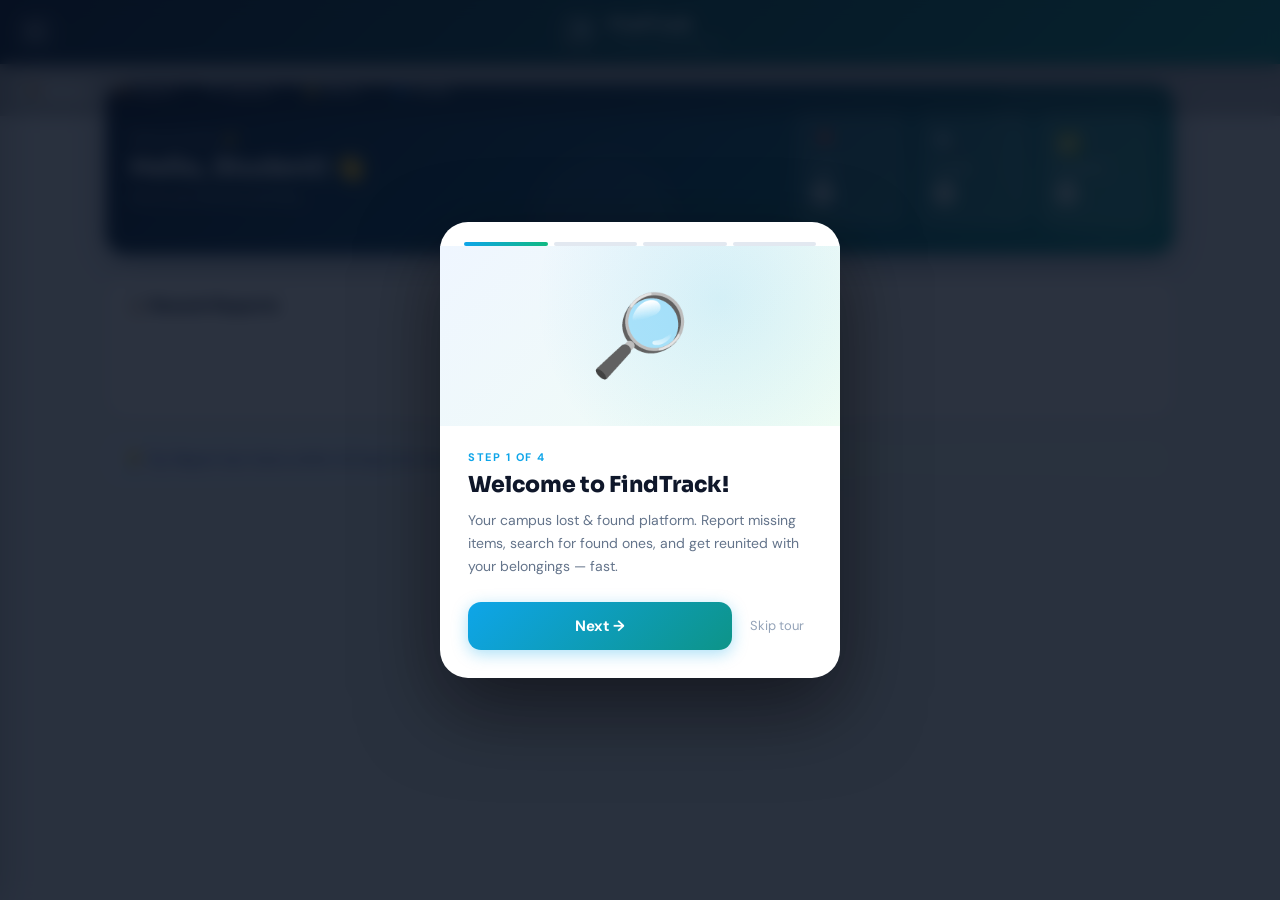
==== commit 67b2981b: "Add files via upload" ====
--- a/app.html
+++ b/app.html
@@ -287,12 +287,16 @@
       <div class="section-title">📚 Lost Item Recovery Guide</div>
       <p class="section-subtitle">Helpful tips to increase your chances of finding lost items</p>
       <div class="tips-grid">
-        <div class="tip-card">🏃 <strong>Retrace Your Steps</strong><br><br>Go back through your route from the last few hours.</div>
-        <div class="tip-card">🏢 <strong>Check Key Locations</strong><br><br>Visit Library, Cafeteria, Security Office, and Classrooms.</div>
+        <div class="tip-card">🔍 <strong>Retrace Recent Locations</strong><br><br>Carefully revisit the places you recently visited to help locate missing items.
+</div>
+        <div class="tip-card">📍<strong>Check Nearby Areas</strong><br><br>Inspect public spaces, offices, transportation stops, shops, and common areas.</div>
         <div class="tip-card">📱 <strong>Use Digital Tools</strong><br><br>Post on forums, use FindTrack, check social media groups.</div>
         <div class="tip-card">🕒 <strong>Act Quickly</strong><br><br>Report and search within 2 hours for best results.</div>
         <div class="tip-card">📸 <strong>Add Photos</strong><br><br>Upload a photo of your item for much faster identification.</div>
-        <div class="tip-card">📞 <strong>Contact Security</strong><br><br>Campus security offices collect found items daily.</div>
+        <div class="tip-card">🔔 <strong> Stay Updated</strong><br><br>Receive updates and notifications about matched or recovered items.</div>
+             
+       <div class="tip-card">📝 <strong> Submit Detailed Reports</strong><br><br>Provide accurate descriptions and item details for easier identification.
+ </div>
       </div>
     </section>
 
@@ -312,7 +316,7 @@
     <section id="about" class="panel">
       <div class="section-title">ℹ️ About FindTrack</div>
       <div class="report-form-wrap" style="max-width:600px">
-        <p style="margin-bottom:16px;line-height:1.7"><strong>FindTrack</strong> is a comprehensive campus lost and found management system designed to help students and staff quickly report, search for, and recover lost items.</p>
+        <p style="margin-bottom:16px;line-height:1.7"><strong>FindTrack</strong> helps simplify lost and found reporting with fast search tools, organized listings, and a modern recovery system. </p>
         <div class="section-title" style="font-size:16px;margin-top:8px">📖 How to Use</div>
         <div class="tips-grid" style="grid-template-columns:1fr">
           <div class="tip-card">📦 <strong>Report</strong> — Submit details about lost or found items with photos and location</div>
